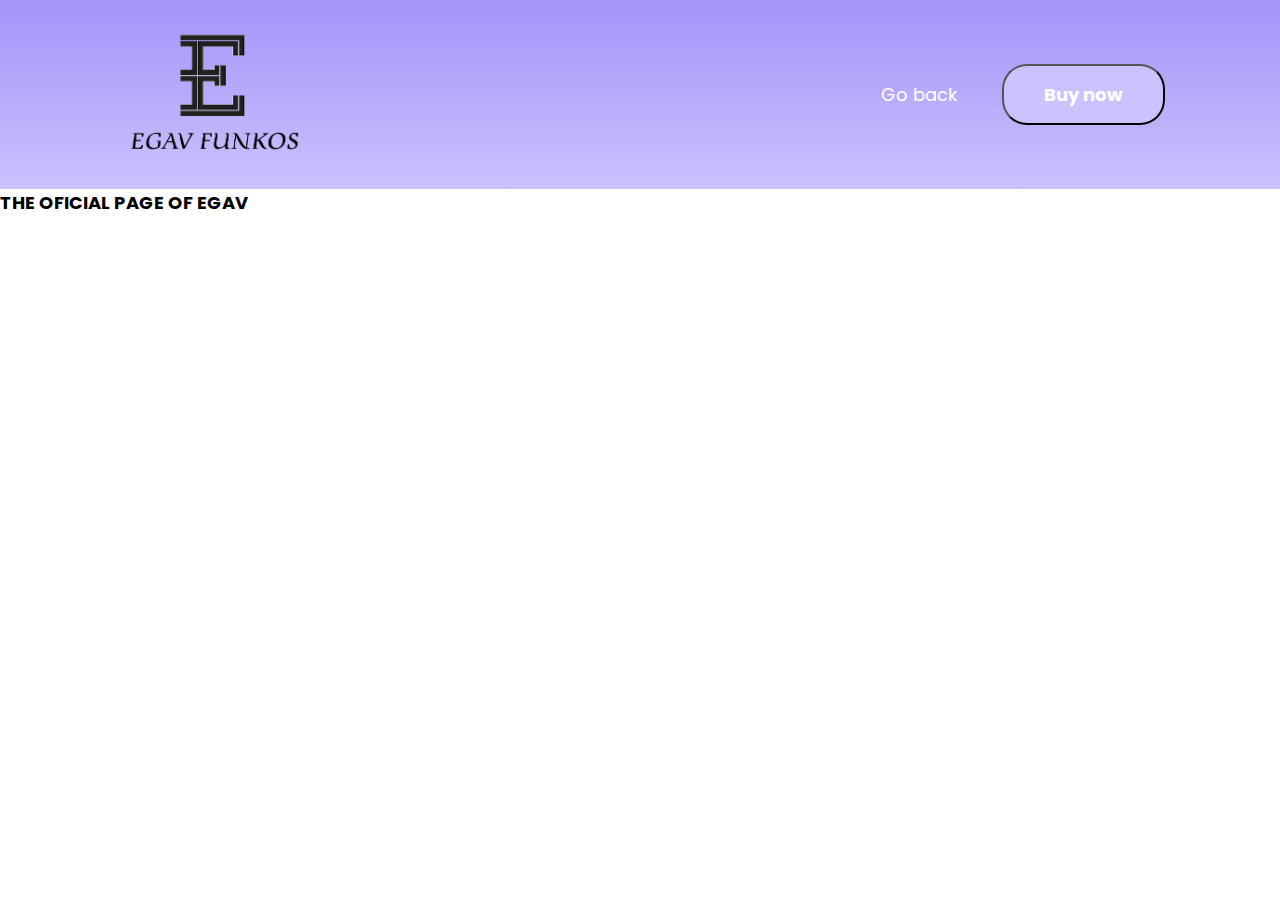
==== form.html @ 06676e78 "4º Entrega" ====
<!DOCTYPE html>
<html lang="en">
<head>
    <meta charset="UTF-8">
    <meta name="viewport" content="width=device-width, initial-scale=1.0">
    <link rel="stylesheet" href="css/styles.css">
    <link rel="stylesheet" href="css/form.css">
    <link href="https://fonts.googleapis.com/css2?family=Poppins:wght@100;200;300;400;500;600;700&display=swap" rel="stylesheet">
    <link rel="stylesheet" href="https://cdnjs.cloudflare.com/ajax/libs/font-awesome/6.7.2/css/all.min.css" integrity="sha512-Evv84Mr4kqVGRNSgIGL/F/aIDqQb7xQ2vcrdIwxfjThSH8CSR7PBEakCr51Ck+w+/U6swU2Im1vVX0SVk9ABhg==" crossorigin="anonymous" referrerpolicy="no-referrer"/>
    <title>Form</title>
</head>
<body>
    <nav id="navegador">
        <img src="images/Logo_Egav.png" alt="LogoFunko">
        <div class="indice_derecha">
            <li class="sections">
                <a href="index.html" target="_blank">
                  <span>Go back</span>
                  <span>
                    <i class="fa-solid fa-house violet"></i>
                  </span>
                </a>
            </li>

            <a href="https://funko.com/" target="_blank">
                <button>Buy now</button>
            </a>
        </div>
    </nav>

    <header id="cabecera-form">
        <h1>THE OFICIAL PAGE OF EGAV</h1>
    </header>
    
</body>
</html>
---- css/styles.css ----
*{
    margin: 0;
    padding: 0;
    box-sizing: border-box;
    font-family: 'Poppins', sans-serif;
    font-size: 18px;
}

html {
    scroll-behavior: smooth;
}


#navegador {
    display: flex;
    align-items: center;
    justify-content: space-between;
    background: linear-gradient(#A294F9, #CDC1FF);;
    width: 100%;
    padding: 15px;
    color: white;
}

.violet {
    color: #7b69f3;
}

#navegador a span:first-child {
    display: inline-block;
    padding: 5px;
  }

#navegador a {
    display: block;
    position: relative;
    overflow: hidden;
    color: white;
    }

#navegador a span:last-child {
    position: absolute;
    top: 0;
    right: 0;
    bottom: 0;
    left: 0;
    display: flex;
    align-items: center;
    justify-content: center;
    transform: translateY(-100%);
  }

#navegador a span {
  transition: transform 0.4s ease-out;
}

#navegador a:hover span:first-child {
  transform: translateY(100%);
}

#navegador a:hover span:last-child {
  transform: none;
}

.sections{
    margin-right: 20px;  
}

li:hover {
    color: #E5D9F2;
    cursor: pointer;
}

nav div button {
    color: white;
    background-color: #CDC1FF;
    padding: 15px 40px;
    border-radius: 25px;
    margin-left: 20px;
    font-weight: bold;
}

nav div button:hover{
    background: none;
    cursor: pointer;
}

#navegador img {
    width: 200px;
    margin-left: 100px;
}

.indice_derecha {
    display: flex;
    margin-right: 100px;
    list-style: none;
    align-items: center;
}

.indice_derecha li {
    margin-right: 20px;
}

.indice_derecha li:last-child {
    margin-right: 0px;
}

#cabecera {
    padding-top: 30px;
    padding-bottom: 30px;
    text-align: center;
    background: #E5D9F2;
}

#cabecera h1 {
    font-size: 25px;
    font-weight: bold;
}

#cabecera p {
    font-size: 20px;
}

.spiderman {
    width: 400px;
    margin-top: 20px;
}

.btn1 {
    text-align: center;
    color:white;
    background-color: #A294F9;
    padding: 15px 40px;
    border-radius: 25px;
    margin: 25px;
}

.btn2 {
    text-align: center;
    color:white;
    background: none;
    padding: 15px 40px;
    border-radius: 25px;
    margin: 25px;
    border: 1px solid white;
    background-color: #2f2b498a;
}

.btn2 img {
    width: 25px;
    margin-left: 10px;
    vertical-align: middle;
}

.btn1:hover {
    background: none;
    cursor: pointer;
}

.btn2:hover {
    cursor: pointer;
    background: #A294F9;
}

#cabecera h2 {
    font-size: 20px;
}

.articulo {
    padding-top: 150px;
    padding-bottom: 150px;
    position: relative;
    width: 100%;
    height: 100%;
}

.text_center {
    text-align: center;
    margin-top: 25px;
    color: white;
    position: absolute;
    top: 0;
    right: 0;
    left: 0;
}

.articulo div:first-child h2 {
    font-size: 50px;
}

.allFunkos {
    margin-top: 25px;
    display: flex;
    justify-content: center;
    flex-wrap: wrap;
    align-items: center;
    font-size: 10px;
    text-align: center;
    gap: 50px;
    width: 100%;
}

.funkos {
    display: flex;
    flex-direction: column;
    justify-content: center;
    align-items: center;
    text-align: center;
    background-color: white;
    padding: 10px;
    border-radius: 20px;
    height: 400px;
}

.funkos img {
    width: 200px;
    height: 175px;
    margin-bottom: 30px;
}

.description {
    font-size: 15px;
    width: 300px;
}

#background-video {
    position: absolute;
    top: 0;
    left: 0;
    width: 100%;
    height: 100%;
    object-fit: cover;
    z-index: -1;
}

.dark {
    position: absolute;
    top: 0;
    left: 0;
    z-index: -2px;
    width: 100%;
    height: 100%;
    background-color: rgba(0, 0, 0, 0.7);
    z-index: -1;
}

.view_more {
    margin: auto;
}

.about_us {
    background-color: #E5D9F2;
    padding-top: 75px;
    padding-bottom: 75px;  
    display: flex;
    justify-content: center;
    align-items: center;
}

.background {
    display: flex;
    position: relative;
    background-color: white;
    padding-top: 10px;
    padding-right: 20px;
    padding-left: 20px;
    padding-bottom: 10px;
    border-radius: 50px;
}

.about_us_left {
    width: 900px;
    margin-right: 20px;
}

.about_us_left h2 {
    font-size: 25px;
    margin-bottom: 15px;
}

.about_us_left p {
    font-size: 15px;
}

.about_us_right {
   
}

@media screen and (max-width: 1200px) {
    
    *{
        font-size: 16px;
    }
    #navegador { 
        display: flex;
        flex-direction: column;
        align-items: center;
        justify-content: center;
        width: 100%;
    }

    #navegador img {
        margin-left: 0;
    }

    #navegador li {
        text-align: center;
    }

    .indice_derecha {
        margin-right: 0;
    }

    nav div button {
        padding: 15px 30px;
        margin-left: 15px;
        font-weight: bold;
    }

    #cabecera h1 {
        font-size: 20px;
    }

    #cabecera p {
        font-size: 18px;
    }
    
    .spiderman {
        width: 350px;
    }

    .btn1 {
        padding: 15px 30px;
        border-radius: 25px;
        font-size: 14px;
    }
    
    .btn2 {
        padding: 15px 30px;
        border-radius: 25px;
        font-size: 14px;
        
    }
    
    .btn2 img {
        width: 20px;
    }

    #cabecera h2 {
        font-size: 18px;
    }

    .articulo {
        padding-top: 150px;
        padding-bottom: 150px;
        position: relative;
        width: 100%;
        height: 100%;
    }
    
    .text_center {
        text-align: center;
        margin-top: 40px;
        color: white;
        position: absolute;
        top: 0;
        right: 0;
        left: 0;
    }
    
    .articulo div:first-child h2 {
        font-size: 40px;
    }
    
    
    .allFunkos {
        margin-top: 25px;
        gap: 50px;
        width: 100%;
    }
    
    .funkos img {
        width: 175px;
        height: 150px;
        margin-bottom: 30px;
    }
    
    .description {
        font-size: 13px;
        width: 300px;
    }

    .articulo h3 {
        font-size: 13px;
    }
    
  }

@media screen and (max-width: 600px) {
    *{
        font-size: 14px;
    } 

    #navegador img {
        margin-left: 0;
    }

    .indice_derecha {
        display: flex;
        flex-direction: column;
        align-items: center;
        text-align: center;
        width: 100%;
    }

    .indice_derecha li {
        margin-right: 0;
        margin-bottom: 10px;
    }

    nav div button {
        padding: 15px 25px;
        margin-left: 0;
        margin-top: 5px;
        font-weight: bold;
    }

    #cabecera h1 {
        font-size: 18px;
    }

    #cabecera p {
        font-size: 16px;
    }
    
    .spiderman {
        width: 300px;
    }

    .btn1 {
        padding: 15px 25px;
        border-radius: 25px;
        font-size: 13px;
    }
    
    .btn2 {
        padding: 15px 25px;
        border-radius: 25px;
        font-size: 13px;
        
    }
    
    .btn2 img {
        width: 18px;
    }

    #cabecera h2 {
        font-size: 16px;
    }

    .description {
        font-size: 12px;
        width: 300px;
    }

    .articulo h3 {
        font-size: 12px;
    }

    .articulo div:first-child h2 {
        font-size: 30px;
    }
   }
---- css/form.css ----
*{
    margin: 0;
    padding: 0;
    box-sizing: border-box;
    font-family: 'Poppins', sans-serif;
    font-size: 18px;
}

html {
    scroll-behavior: smooth;
}
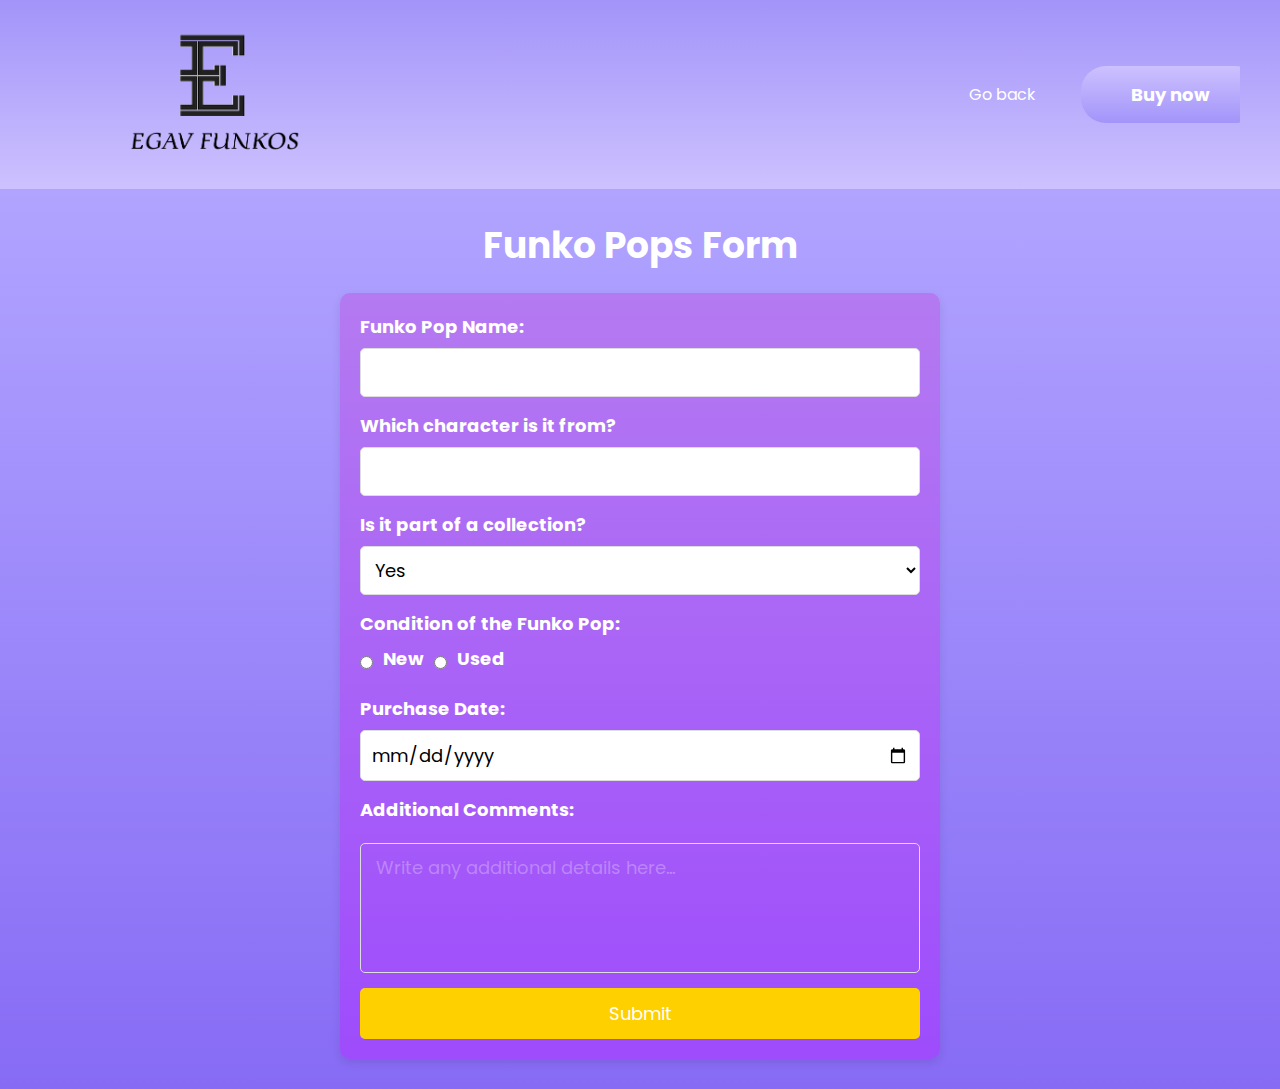
==== commit 1adf6446: "12º Entrega" ====
--- a/form.html
+++ b/form.html
@@ -14,7 +14,7 @@
         <img src="images/Logo_Egav.png" alt="LogoFunko">
         <div class="indice_derecha">
             <li class="sections">
-                <a href="index.html" target="_blank">
+                <a href="index.html">
                   <span>Go back</span>
                   <span>
                     <i class="fa-solid fa-house violet"></i>
@@ -27,10 +27,35 @@
             </a>
         </div>
     </nav>
+    <div class="container">
+        <h1>Funko Pops Form</h1>
+        <form action="#" method="post">
+        <label for="name">Funko Pop Name:</label>
+        <input type="text" id="name" name="name" required>
 
-    <header id="cabecera-form">
-        <h1>THE OFICIAL PAGE OF EGAV</h1>
-    </header>
-    
+        <label for="character">Which character is it from?</label>
+        <input type="text" id="character" name="character" required>
+
+        <label for="collection">Is it part of a collection?</label>
+        <select id="collection" name="collection" required>
+            <option value="yes">Yes</option>
+            <option value="no">No</option>
+        </select>
+
+        <label for="condition">Condition of the Funko Pop:</label>
+        <div class="radio-group">
+            <input type="radio" id="new" name="condition" value="new" required><label for="new">New</label>
+            <input type="radio" id="used" name="condition" value="used"><label for="used">Used</label>
+        </div>
+
+        <label for="purchase-date">Purchase Date:</label>
+        <input type="date" id="purchase-date" name="purchase-date" required>
+
+        <label for="comments">Additional Comments:</label>
+        <textarea id="comments" name="comments" rows="4" placeholder="Write any additional details here..."></textarea>
+
+        <button type="submit">Submit</button>
+        </form>
+    </div>
 </body>
 </html>--- a/css/styles.css
+++ b/css/styles.css
@@ -10,15 +10,18 @@
     scroll-behavior: smooth;
 }
 
-
 #navegador {
     display: flex;
     align-items: center;
     justify-content: space-between;
-    background: linear-gradient(#A294F9, #CDC1FF);;
+    background: linear-gradient(#A294F9, #CDC1FF);
     width: 100%;
     padding: 15px;
     color: white;
+}
+
+#navegador span{
+    font-size: 16px;
 }
 
 .violet {
@@ -66,13 +69,13 @@
 }
 
 li:hover {
-    color: #E5D9F2;
-    cursor: pointer;
+    color: #A294F9;
+    cursor: pointer;   
 }
 
 nav div button {
     color: white;
-    background-color: #CDC1FF;
+    background: linear-gradient(#CDC1FF, #A294F9);
     padding: 15px 40px;
     border-radius: 25px;
     margin-left: 20px;
@@ -91,7 +94,7 @@
 
 .indice_derecha {
     display: flex;
-    margin-right: 100px;
+    margin-right: 25px;
     list-style: none;
     align-items: center;
 }
@@ -104,11 +107,18 @@
     margin-right: 0px;
 }
 
+#cabecera a {
+    transition: transform 2s ease-out;
+    text-decoration: none;
+    color: white;
+}
+
 #cabecera {
     padding-top: 30px;
+    color: white;
     padding-bottom: 30px;
     text-align: center;
-    background: #E5D9F2;
+    background: linear-gradient(#9c90e0, #b3a4f0);
 }
 
 #cabecera h1 {
@@ -120,15 +130,51 @@
     font-size: 20px;
 }
 
+.carousel {
+    display: flex;
+    align-items: center;
+    justify-content: center;
+}
+
+.flechas {
+    width: 50px;
+}
+
+.flechas:hover {
+    background-color: #8c7af0;
+    border-radius: 27px;
+}
+
 .spiderman {
     width: 400px;
     margin-top: 20px;
+    transition: opacity 0.3s ease-in-out;
+}
+
+.spiderman {
+    width: 400px;
+    margin-top: 20px;
+    transition: opacity 0.3s ease-in-out, transform 0.3s ease-in-out;
+}
+
+.spiderman:hover {
+    transform: scale(1.1);
+}
+
+#leftBtn {
+    background: none;
+    border: none;
+}
+
+#rightBtn {
+    background: none;
+    border: none;
 }
 
 .btn1 {
     text-align: center;
     color:white;
-    background-color: #A294F9;
+    background: linear-gradient(#d1b9eb, #9d88f0);
     padding: 15px 40px;
     border-radius: 25px;
     margin: 25px;
@@ -137,12 +183,10 @@
 .btn2 {
     text-align: center;
     color:white;
-    background: none;
     padding: 15px 40px;
     border-radius: 25px;
     margin: 25px;
-    border: 1px solid white;
-    background-color: #2f2b498a;
+    background: linear-gradient(#c188f0, #9745ee);
 }
 
 .btn2 img {
@@ -152,7 +196,7 @@
 }
 
 .btn1:hover {
-    background: none;
+    background: linear-gradient(#9d88f0, #d1b9eb);
     cursor: pointer;
 }
 
@@ -166,8 +210,7 @@
 }
 
 .articulo {
-    padding-top: 150px;
-    padding-bottom: 150px;
+    padding: 200px;
     position: relative;
     width: 100%;
     height: 100%;
@@ -187,8 +230,8 @@
     font-size: 50px;
 }
 
+
 .allFunkos {
-    margin-top: 25px;
     display: flex;
     justify-content: center;
     flex-wrap: wrap;
@@ -197,7 +240,19 @@
     text-align: center;
     gap: 50px;
     width: 100%;
-}
+    opacity: 0;
+    animation: fadeIn 2s ease-out forwards;
+}
+
+@keyframes fadeIn {
+    0% {
+        opacity: 0;
+    }
+    100% {
+        opacity: 1;
+    }
+}
+
 
 .funkos {
     display: flex;
@@ -215,6 +270,11 @@
     width: 200px;
     height: 175px;
     margin-bottom: 30px;
+    transition: transform 0.3s ease-in-out;
+}
+
+.funkos img:hover {
+    transform: scale(1.1);
 }
 
 .description {
@@ -243,12 +303,8 @@
     z-index: -1;
 }
 
-.view_more {
-    margin: auto;
-}
-
 .about_us {
-    background-color: #E5D9F2;
+    background: linear-gradient(#d1b9eb, #9d88f0);
     padding-top: 75px;
     padding-bottom: 75px;  
     display: flex;
@@ -259,34 +315,365 @@
 .background {
     display: flex;
     position: relative;
-    background-color: white;
+    background: linear-gradient(#ffffff, #e6e6e6);
     padding-top: 10px;
     padding-right: 20px;
     padding-left: 20px;
     padding-bottom: 10px;
     border-radius: 50px;
+    justify-content: space-between;
+    width: 65%;
+    align-items: center;
 }
 
 .about_us_left {
-    width: 900px;
+    width: 1000px;
     margin-right: 20px;
 }
 
 .about_us_left h2 {
     font-size: 25px;
     margin-bottom: 15px;
+    margin-top: 10px;
+    margin-left: 5px;
 }
 
 .about_us_left p {
+    font-size: 15px; 
+}
+
+.about_us img{
+    width: 250px;
+}
+
+.btn3 {
+    margin-top: 25px;
+    margin-left: 25px;
+    text-align: center;
+    color:white;
+    background: linear-gradient(#d1b9eb, #9d88f0);
+    padding: 15px 40px;
+    border-radius: 25px;
+}
+
+.btn3:hover {
+    background: linear-gradient(#9d88f0, #d1b9eb);
+    cursor: pointer;
+}
+
+.ownFunko {
+    background: linear-gradient( #b9cdeb,#9fb7fa);
+    padding-top: 75px;
+    padding-bottom: 75px;  
+    display: flex;
+    justify-content: center;
+    align-items: center;
+}
+
+.ownFunko_right {
+    display: flex;
+    flex-direction: column;
+    justify-content: space-between;
+    margin-left: 20px;
+    height: 100%;
+    padding: 20px;
+
+}
+
+.ownFunko img{
+    width: 375px;
+}
+
+.ownFunko h2 {
+    font-size: 25px;
+    margin-bottom: 20px;
+}
+
+.ownFunko_right p {
     font-size: 15px;
-}
-
-.about_us_right {
-   
+    margin-bottom: 30px;
+}
+
+.background2 {
+    display: flex;
+    background: linear-gradient(#ffffff, #e6e6e6);
+    padding-top: 10px;
+    padding-right: 20px;
+    padding-left: 20px;
+    padding-bottom: 10px;
+    border-radius: 50px;
+    width: 65%;
+    align-items: center;
+}
+
+.btn4 {
+    text-align: center;
+    color:white;
+    background: linear-gradient(#b9cdeb, #9fb7fa);
+    padding: 15px 40px;
+    border-radius: 25px;
+}
+
+.btn4:hover {
+    background: linear-gradient(#8892f0, #b9c9eb);
+    cursor: pointer;
+}
+
+.reviews {
+    background: linear-gradient(#1c1b1d, #131116);
+}
+
+.reviews h1 {
+    text-align: center;
+    font-size: 50px;
+    padding-top: 40px;
+    color: white;
+    animation: fadeIn 2s easy-out;
+}
+
+.review-section {
+    display: flex;
+    flex-wrap: wrap;
+    justify-content: center;
+    width: 100%;
+    padding: 100px;
+    padding-top: 30px; 
+}
+
+.review {
+    background-color: white;
+    width: 90%;
+    padding: 50px;
+    border-radius: 50px;
+    margin-bottom: 50px; 
+    box-shadow: 0 4px 8px rgba(0, 0, 0, 0.2);
+    opacity: 0;
+    transform: translateY(20px);
+    animation: slideIn 1s forwards ease-out;
+    transition: transform 0.3s ease, box-shadow 0.3s ease; 
+
+}
+
+.review:nth-child(1) {
+    animation-delay: 0.2s;
+}
+
+.review:nth-child(2) {
+    animation-delay: 0.4s;
+}
+
+.review:nth-child(3) {
+    animation-delay: 0.6s;
+}
+
+.review:hover {
+    transform: translateY(-10px);
+    box-shadow: 0 6px 15px rgba(0, 0, 0, 0.3);
+}
+
+.review:last-child {
+    margin-right: 0;
+    margin-bottom: 0;
+}
+
+.review img {
+    width: 100px;
+    border-radius: 50%;
+    transition: transform 0.3s ease;
+}
+
+.review:hover img {
+    transform: scale(1.2);
+}
+
+@keyframes fadeIn {
+    0% {
+        opacity: 0;
+    }
+    100% {
+        opacity: 1;
+    }
+}
+
+@keyframes slideIn {
+    0% {
+        opacity: 0;
+        transform: translateY(20px);
+    }
+    100% {
+        opacity: 1;
+        transform: translateY(0);
+    }
+}
+
+#pie_pagina {
+    background: linear-gradient(#b47af1, #8221f1);
+    color: white;
+    opacity: 0;
+    animation: fadeIn 2s ease-out forwards;
+}
+
+.pie_pagina_izquierda {
+    margin-left: 150px;
+}
+
+.pie_pagina_izquierda p {
+    margin-bottom: 10px;
+}
+
+.pie_pagina_derecha {
+    margin-right: 150px;
+}
+
+.newsletter {
+    padding-top: 75px;
+    padding-bottom: 75px;
+    display: flex;
+    justify-content: space-between;
+    align-items: center;
+}
+
+input {
+    display: block;
+    margin-bottom: 20px;
+}
+
+input[type="email"] {
+    background: none;
+    border: 1px solid white;
+    padding: 5px;
+    color: white;
+    border-radius: 20px;
+    margin: 20px;
+    margin-left: 0;
+    width: 100%;
+}
+
+input[type="submit"] {
+    background: #ffd000;
+    border: none;
+    padding: 15px 40px;
+    border-radius: 25px;
+    width: 100%; 
+}
+
+input[type="submit"]:hover {
+    background: #e6aa07;
+    cursor: pointer;
+}
+
+textarea {
+    display: block;
+    background: none;
+    border: 1px solid white;
+    padding: 5px;
+    color: white;
+    border-radius: 20px;
+    width: 100%;
+    margin: 20px;
+    margin-left: 0;
+    resize: none;
+}
+
+::placeholder { 
+    color: rgba(255, 255, 255, 0.281); 
+    padding-left: 5px;
+}
+
+.newsletter h2 {
+    font-size: 25px;
+    margin-bottom: 10px;
+    color: #ffd000;
+}
+
+.icons {
+    font-size: 25px;
+}
+
+#getStarted {
+    background: linear-gradient(#7d42bd, #8221f1);
+    padding: 50px;
+    display: flex;
+    flex-direction: column;
+    border-radius: 20px;
+}
+
+#getStarted h2{
+    font-size: 30px;
+    margin-bottom: 10px;
+    color: #ffd000;
+    text-align: center;
+}
+
+#getStarted p {
+    text-align: center;
+    font-size: 25px;
+    margin-bottom: 10px;
+}
+
+.project {
+    margin-top: 20px;
+    text-align: center;
+}
+
+.project h1 {
+    font-size: 22px;
+}
+
+.copy {
+    padding-top: 25px;
+    padding-bottom: 25px;
+    display:flex;
+    justify-content: center;
+    align-items: center;
+    font-size: 20px;
+}
+
+.btn1, .btn2, .btn3, .btn4 {
+    transition: all 0.5s ease;
+}
+
+.btn1:hover, .btn2:hover, .btn3:hover, .btn4:hover {
+    transform: scale(1.05);
+}
+
+input[type="email"], textarea {
+    transition: all 0.3s ease;
+}
+
+
+input[type="submit"]:hover {
+    background: #e6aa07;
+    cursor: pointer;
+    transform: scale(1.05);
+}
+
+.icons {
+    font-size: 25px;
+    transition: color 0.3s ease;
+}
+
+.icons:hover {
+    color: #A294F9;
+}
+
+#getStarted {
+    opacity: 0;
+    animation: fadeIn 2s ease-out forwards;
+}
+
+@keyframes fadeInUp {
+    0% {
+        opacity: 0;
+        transform: translateY(50px);
+    }
+    100% {
+        opacity: 1;
+        transform: translateY(0);
+    }
 }
 
 @media screen and (max-width: 1200px) {
-    
     *{
         font-size: 16px;
     }
@@ -298,6 +685,10 @@
         width: 100%;
     }
 
+    #navegador span {
+        font-size: 14px;
+    }
+
     #navegador img {
         margin-left: 0;
     }
@@ -337,8 +728,7 @@
     .btn2 {
         padding: 15px 30px;
         border-radius: 25px;
-        font-size: 14px;
-        
+        font-size: 14px;    
     }
     
     .btn2 img {
@@ -370,8 +760,7 @@
     .articulo div:first-child h2 {
         font-size: 40px;
     }
-    
-    
+
     .allFunkos {
         margin-top: 25px;
         gap: 50px;
@@ -392,7 +781,109 @@
     .articulo h3 {
         font-size: 13px;
     }
-    
+
+    .background {
+        width: 80%;
+    }
+
+    .about_us_left h2 {
+        font-size: 20px;
+    }
+    
+    .about_us_left p {
+        font-size: 12px;
+    }
+
+    .about_us img{
+        width: 200px;
+    }
+
+    .btn3 {
+        padding: 15px 30px;
+        border-radius: 25px;
+        font-size: 14px;
+    }   
+
+    .ownFunko h2 {
+        font-size: 20px;
+    }
+
+    .ownFunko img {
+        width: 275px;
+    }
+
+    .ownFunko_right p {
+        font-size: 12px;
+    }
+
+    .background2 {
+        width: 80%;
+    }
+
+    .btn4 {
+        padding: 15px 30px;
+        border-radius: 25px;
+        font-size: 14px;
+    }  
+
+    .review-section {
+        display: flex;
+        flex-direction: column;
+        align-items: center;
+        padding: 50px;
+    }
+
+    .reviews h1 {
+        font-size: 40px;
+        padding-top: 35px;
+    }
+
+    .review {
+        width: 80%;
+        margin-bottom: 40px;
+    }
+
+    .review img {
+        width: 75px;
+    }
+
+    .newsletter {
+        flex-direction: column;
+        padding-top: 50px;
+        padding-bottom: 50px;
+    }
+
+    .pie_pagina_izquierda, .pie_pagina_derecha {
+        margin-left: 0;
+        margin-right: 0;
+    }
+
+    .pie_pagina_izquierda h2, .pie_pagina_derecha h2 {
+        font-size: 22px;
+    }
+
+    .pie_pagina_izquierda p, .pie_pagina_derecha p {
+        font-size: 14px;
+    }
+
+    .newsletter input[type="email"],
+    .newsletter input[type="submit"],
+    .newsletter textarea {
+        width: 90%;
+        margin: 10px auto;
+    }
+
+    .project h1 {
+        font-size: 18px;
+    }
+
+    .copy {
+        font-size: 18px;
+    }
+
+    .icons {
+        font-size: 20px;
+    }
   }
 
 @media screen and (max-width: 600px) {
@@ -469,6 +960,138 @@
     .articulo div:first-child h2 {
         font-size: 30px;
     }
+
+    .background {
+        width: 90%;
+    }
+
+    .about_us_left h2 {
+        font-size: 18px;
+    }
+    
+    .about_us_left p {
+        font-size: 10px;
+    }
+
+    .about_us img{
+        width: 150px;
+    }
+
+    .btn3 {
+        padding: 15px 25px;
+        border-radius: 25px;
+        font-size: 13px;
+    }
+
+    .ownFunko h2 {
+        font-size: 18px;
+        display: flex;
+        justify-content: center;
+    }
+
+    .ownFunko img {
+        width: 200px;
+    }
+
+    .ownFunko_right p {
+        font-size: 10px;
+        text-align: center;
+    }
+
+    .ownFunko div {
+        display: flex;
+        justify-content: center;
+        
+    }
+
+    .background2 {
+        display: flex;
+        flex-direction: column;
+        justify-content: space-between;
+        width: 90%;
+    }
+
+    .btn4 {
+        padding: 15px 25px;
+        border-radius: 25px;
+        font-size: 13px;
+        
+    }  
+
+    .review-section {
+        padding: 20px;
+    }
+
+    .review {
+        width: 100%;
+        padding: 30px;
+        border-radius: 30px;
+    }
+
+    .reviews h1 {
+        font-size: 30px;
+        padding-top: 25px;
+    }
+
+    .review img {
+        width: 50px;
+    }
+
+    #pie_pagina {
+        padding: 10px;
+    }
+
+    .newsletter {
+        flex-direction: column;
+        padding-top: 20px;
+        padding-bottom: 20px;
+    }
+
+    .pie_pagina_izquierda, .pie_pagina_derecha {
+        margin-left: 0;
+        margin-right: 0;
+        text-align: center;
+    }
+
+    .pie_pagina_izquierda h2, .pie_pagina_derecha h2 {
+        font-size: 20px;
+    }
+
+    .pie_pagina_izquierda p, .pie_pagina_derecha p {
+        font-size: 12px;
+    }
+
+    .newsletter input[type="email"],
+    .newsletter input[type="submit"],
+    .newsletter textarea {
+        width: 90%;
+        margin: 10px auto;
+    }
+
+    .project h1 {
+        font-size: 16px;
+    }
+
+    .copy {
+        font-size: 14px;
+    }
+
+    .icons {
+        font-size: 18px;
+    }
+
+    #getStarted {
+        padding: 30px;
+    }
+
+    #getStarted h2 {
+        font-size: 24px;
+    }
+
+    #getStarted p {
+        font-size: 18px;
+    }
+
    }
 
 
--- a/css/form.css
+++ b/css/form.css
@@ -1,11 +1,146 @@
 *{
-    margin: 0;
-    padding: 0;
-    box-sizing: border-box;
-    font-family: 'Poppins', sans-serif;
-    font-size: 18px;
+  margin: 0;
+  padding: 0;
+  box-sizing: border-box;
+  font-family: 'Poppins', sans-serif;
+  font-size: 18px;
 }
 
 html {
-    scroll-behavior: smooth;
+  scroll-behavior: smooth;
 }
+
+#navegador {
+  display: flex;
+  align-items: center;
+  justify-content: space-between;
+  background: linear-gradient(#A294F9, #CDC1FF);
+  width: 100%;
+  padding: 15px;
+  color: white;
+}
+
+.container {
+  font-family: Arial, sans-serif;
+  background: linear-gradient(#7f6bff9d, #876bf5);
+  display: flex;
+  justify-content: center;
+  align-items: center;
+  height: 100vh;
+  flex-direction: column;
+  color: white;
+}
+  
+h1 {
+  text-align: center;
+  margin-bottom: 20px;
+  font-size: 2em;
+}
+  
+form {
+  background: linear-gradient(#b47af1, #9e4cfc);
+  padding: 20px;
+  border-radius: 10px;
+  box-shadow: 0 4px 10px rgba(0, 0, 0, 0.1);
+  width: 100%;
+  max-width: 600px;
+}
+  
+label {
+  margin-bottom: 8px;
+  font-weight: bold;
+  display: block;
+}
+
+input[type="text"], input[type="date"], select, textarea {
+  padding: 10px;
+  margin-bottom: 15px;
+  border: 1px solid #ddd;
+  border-radius: 5px;
+  width: 100%;
+}
+select {
+  background-color: #fff;
+  padding-right: 30px;
+  font-size: 1em;
+}
+
+input[type="radio"] {
+  margin: 0 5px;
+}
+
+.radio-group {
+  display: flex;
+  align-items: center;
+  gap: 10px;
+  margin-bottom: 15px;
+}
+
+.radio-group input[type="radio"] {
+  margin: 0;
+}
+
+button {
+  padding: 12px;
+  background-color: #ffd000;
+  color: white;
+  border: none;
+  border-radius: 5px;
+  cursor: pointer;
+  font-size: 1em;
+  width: 100%;
+}
+
+button:hover {
+  background-color: #e6aa07;
+}
+@media (max-width: 1200px) {
+.container {
+  padding: 20px;
+}
+h1 {
+  font-size: 1.8em;
+}
+form {
+  width: 90%;
+  padding: 15px;
+}
+input[type="text"], input[type="date"], select, textarea {
+  font-size: 16px;
+}
+button {
+  font-size: 1.1em;
+}
+}
+
+@media (max-width: 600px) {
+#navegador {
+  flex-direction: column;
+  text-align: center;
+}
+.indice_derecha {
+  display: flex;
+  flex-direction: column;
+  align-items: center;
+  margin-top: 10px;
+}
+.indice_derecha a {
+  margin: 5px 0;
+}
+h1 {
+  font-size: 1.6em;
+}
+form {
+  width: 100%;
+  padding: 10px;
+}
+input[type="text"], input[type="date"], select, textarea {
+  font-size: 14px;
+}
+button {
+  font-size: 1em;
+  padding: 10px;
+}
+}
+  
+  
